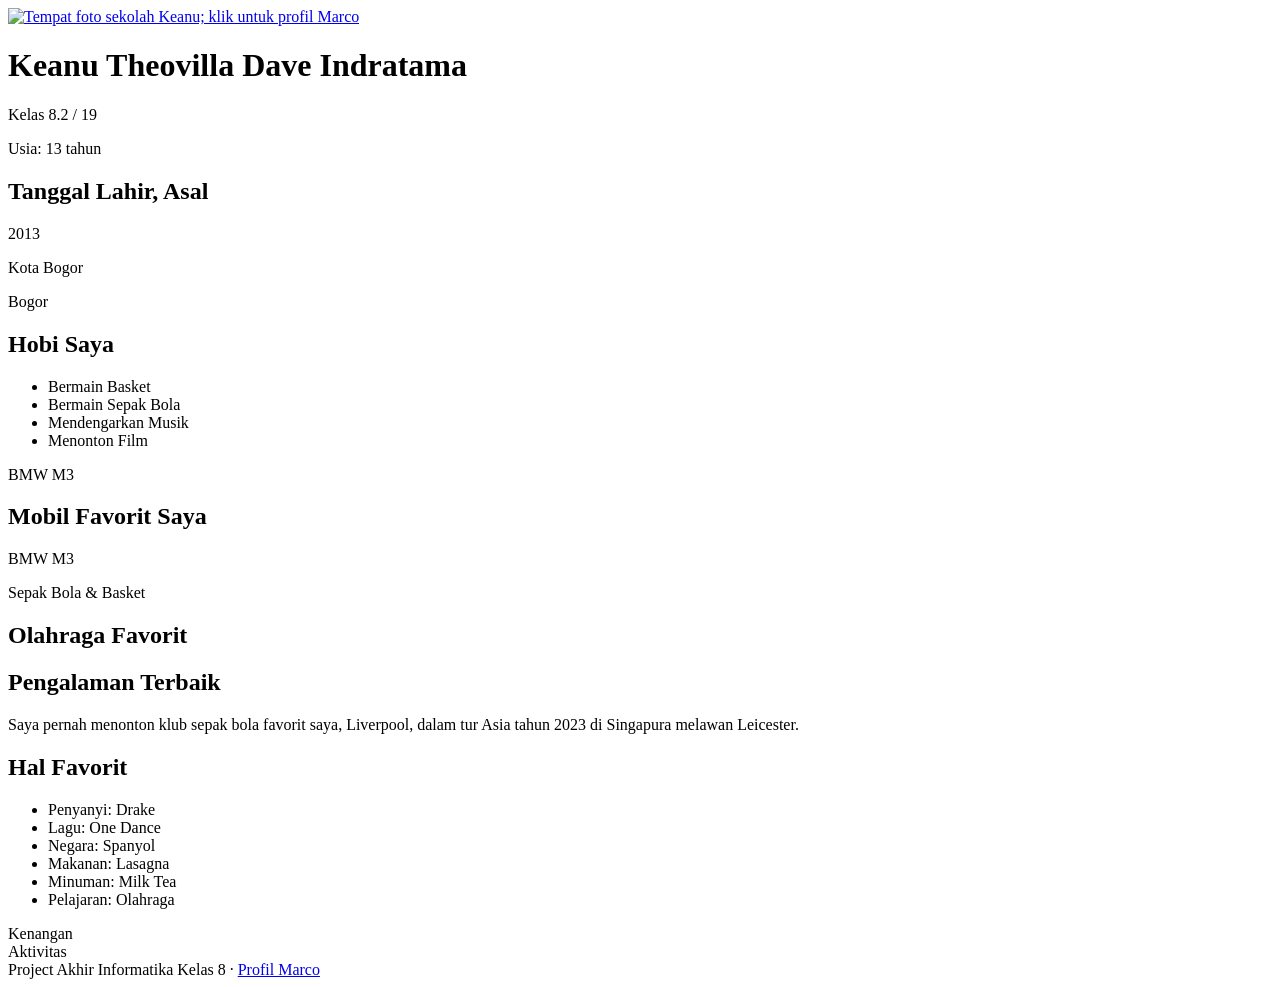
==== index2.html @ ec236949 "Add index2.html for Marco and Keanu school project" ====
<!DOCTYPE html>
<html lang="id"><head><meta charset="UTF-8"><meta name="viewport" content="width=device-width, initial-scale=1"><title>Profil Keanu | Project Informatika</title><link rel="icon" href="assets/favicon.svg" type="image/svg+xml"><link rel="stylesheet" href="styles1.css"></head>
<body><main class="keanu-container">
<header class="keanu-header"><a href="index.html" class="keanu-photo" title="Lihat profil Marco"><img src="assets/keanu-profile.svg" alt="Tempat foto sekolah Keanu; klik untuk profil Marco"></a><div class="keanu-header-info"><h1>Keanu Theovilla Dave Indratama</h1><p>Kelas 8.2 / 19</p><p>Usia: 13 tahun</p></div></header>
<section class="keanu-row keanu-row-one">
<div class="keanu-card"><h2>Tanggal Lahir, Asal</h2><p>2013</p><p>Kota Bogor</p><div class="keanu-image-box keanu-town">Bogor</div></div>
<div class="keanu-card keanu-content-list"><h2>Hobi Saya</h2><ul><li>Bermain Basket</li><li>Bermain Sepak Bola</li><li>Mendengarkan Musik</li><li>Menonton Film</li></ul></div>
</section>
<section class="keanu-row keanu-row-two"><div class="keanu-image-card"><div class="keanu-image-box keanu-car">BMW M3</div><h2>Mobil Favorit Saya</h2><p>BMW M3</p></div><div class="keanu-image-card"><div class="keanu-image-box keanu-sports">Sepak Bola &amp; Basket</div><h2>Olahraga Favorit</h2></div></section>
<section class="keanu-row keanu-row-three"><div class="keanu-card keanu-text-content"><h2>Pengalaman Terbaik</h2><p>Saya pernah menonton klub sepak bola favorit saya, Liverpool, dalam tur Asia tahun 2023 di Singapura melawan Leicester.</p></div><div class="keanu-card keanu-bullet-content"><h2>Hal Favorit</h2><ul><li>Penyanyi: Drake</li><li>Lagu: One Dance</li><li>Negara: Spanyol</li><li>Makanan: Lasagna</li><li>Minuman: Milk Tea</li><li>Pelajaran: Olahraga</li></ul></div></section>
<section class="keanu-gallery"><div class="keanu-image-box keanu-gallery-item">Kenangan</div><div class="keanu-image-box keanu-gallery-item">Aktivitas</div></section>
<footer class="keanu-footer">Project Akhir Informatika Kelas 8 · <a href="index.html">Profil Marco</a></footer>
</main></body></html>
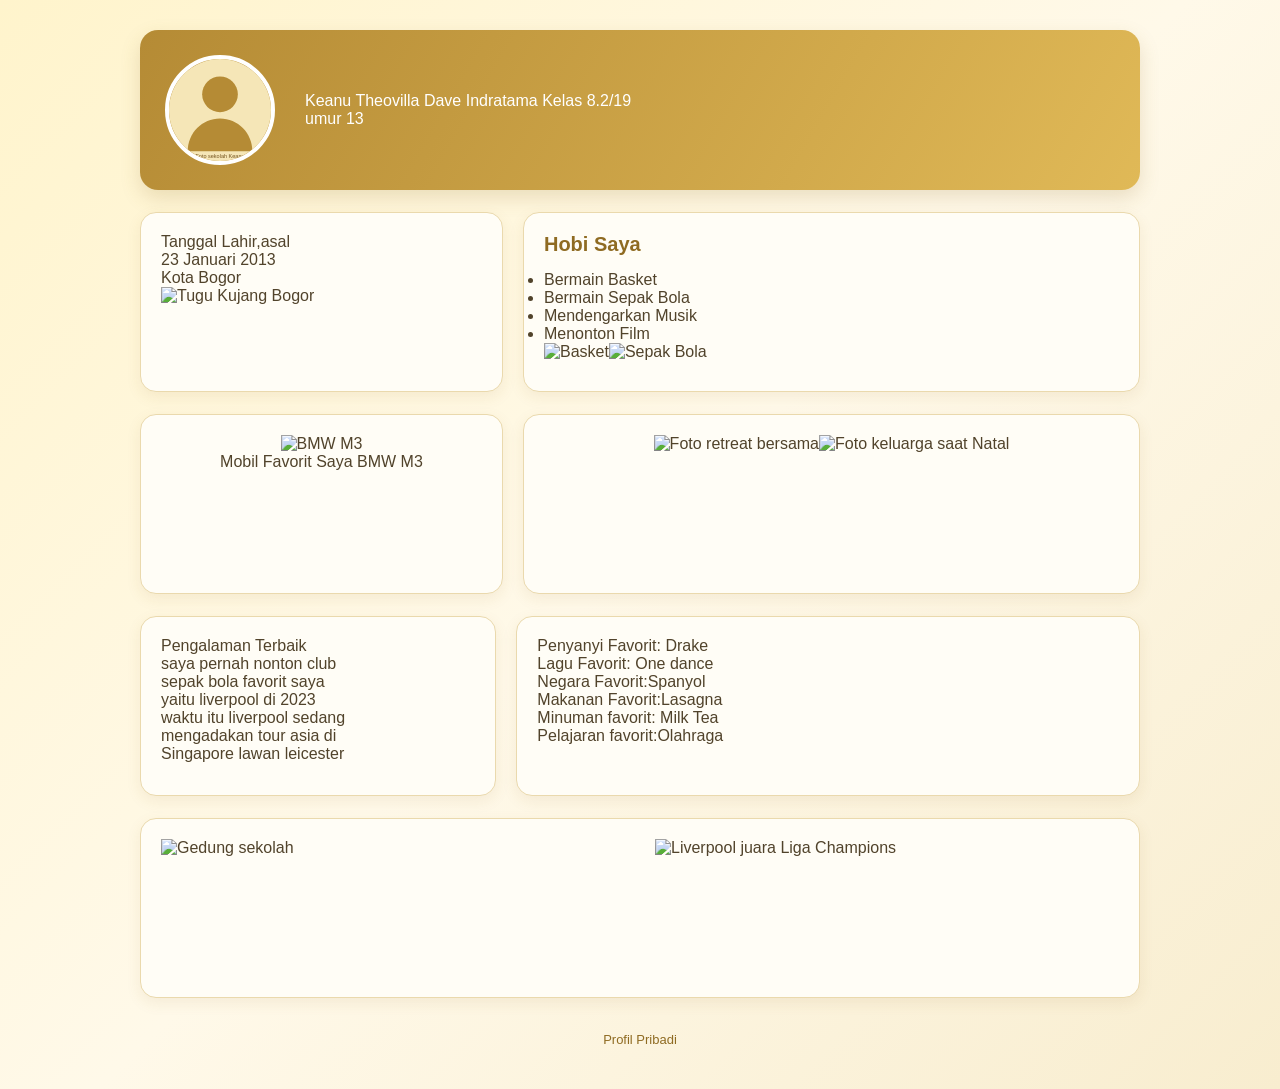
==== commit d4dfcc32: "Recreate OneCompiler Keanu layout" ====
--- a/index2.html
+++ b/index2.html
@@ -1,13 +1,9 @@
 <!DOCTYPE html>
-<html lang="id"><head><meta charset="UTF-8"><meta name="viewport" content="width=device-width, initial-scale=1"><title>Profil Keanu | Project Informatika</title><link rel="icon" href="assets/favicon.svg" type="image/svg+xml"><link rel="stylesheet" href="styles1.css"></head>
+<html lang="id"><head><meta charset="UTF-8"><meta name="viewport" content="width=device-width,initial-scale=1"><title>Profil Keanu | Informatika</title><link rel="icon" href="assets/favicon.svg" type="image/svg+xml"><link rel="stylesheet" href="styles1.css"></head>
 <body><main class="keanu-container">
-<header class="keanu-header"><a href="index.html" class="keanu-photo" title="Lihat profil Marco"><img src="assets/keanu-profile.svg" alt="Tempat foto sekolah Keanu; klik untuk profil Marco"></a><div class="keanu-header-info"><h1>Keanu Theovilla Dave Indratama</h1><p>Kelas 8.2 / 19</p><p>Usia: 13 tahun</p></div></header>
-<section class="keanu-row keanu-row-one">
-<div class="keanu-card"><h2>Tanggal Lahir, Asal</h2><p>2013</p><p>Kota Bogor</p><div class="keanu-image-box keanu-town">Bogor</div></div>
-<div class="keanu-card keanu-content-list"><h2>Hobi Saya</h2><ul><li>Bermain Basket</li><li>Bermain Sepak Bola</li><li>Mendengarkan Musik</li><li>Menonton Film</li></ul></div>
-</section>
-<section class="keanu-row keanu-row-two"><div class="keanu-image-card"><div class="keanu-image-box keanu-car">BMW M3</div><h2>Mobil Favorit Saya</h2><p>BMW M3</p></div><div class="keanu-image-card"><div class="keanu-image-box keanu-sports">Sepak Bola &amp; Basket</div><h2>Olahraga Favorit</h2></div></section>
-<section class="keanu-row keanu-row-three"><div class="keanu-card keanu-text-content"><h2>Pengalaman Terbaik</h2><p>Saya pernah menonton klub sepak bola favorit saya, Liverpool, dalam tur Asia tahun 2023 di Singapura melawan Leicester.</p></div><div class="keanu-card keanu-bullet-content"><h2>Hal Favorit</h2><ul><li>Penyanyi: Drake</li><li>Lagu: One Dance</li><li>Negara: Spanyol</li><li>Makanan: Lasagna</li><li>Minuman: Milk Tea</li><li>Pelajaran: Olahraga</li></ul></div></section>
-<section class="keanu-gallery"><div class="keanu-image-box keanu-gallery-item">Kenangan</div><div class="keanu-image-box keanu-gallery-item">Aktivitas</div></section>
-<footer class="keanu-footer">Project Akhir Informatika Kelas 8 · <a href="index.html">Profil Marco</a></footer>
-</main></body></html>+<header class="keanu-header"><a href="index.html" class="keanu-photo" title="Lihat CV Marco"><img src="assets/keanu-profile.svg" alt="Foto profil Keanu"></a><div class="keanu-header-text">Keanu Theovilla Dave Indratama Kelas 8.2/19<br>umur 13</div></header>
+<section class="keanu-row keanu-row-one"><div class="keanu-card keanu-birth"><div class="keanu-text-lines"><div>Tanggal Lahir,asal</div><div>23 Januari 2013</div><div>Kota Bogor</div></div><div class="keanu-bogor-image"><img src="https://perkawis.kotabogor.go.id/assets/slider/slider-kujang.jpg" alt="Tugu Kujang Bogor"></div></div>
+<div class="keanu-card keanu-hobbies"><h2>Hobi Saya</h2><ul><li>Bermain Basket</li><li>Bermain Sepak Bola</li><li>Mendengarkan Musik</li><li>Menonton Film</li></ul><div class="keanu-hobby-pictures"><img src="https://images.unsplash.com/photo-1546519638-68e109498ffc?w=400" alt="Basket"><img src="https://upload.wikimedia.org/wikipedia/commons/9/9f/US_Navy_090606-N-5650M-004_Fire_Controlman_2nd_Class_Christopher_Sabens%2C_stationed_on_USS_Forrest_Sherman_%28DDG_98%29%2C_shoots_a_goal.jpg" alt="Sepak Bola"></div></div></section>
+<section class="keanu-row keanu-row-two"><div class="keanu-image-card keanu-car-card"><img src="https://i0.wp.com/bmwstore.id/wp-content/uploads/2025/11/P90551010_highRes_the-new-bmw-m3-sedan_1_11zon.jpg?fit=1200%2C900&amp;ssl=1" alt="BMW M3"><p>Mobil Favorit Saya BMW M3</p></div><div class="keanu-image-card keanu-double-images"><img src="assets/keanu-retreat.svg" alt="Foto retreat bersama"><img src="assets/keanu-family.svg" alt="Foto keluarga saat Natal"></div></section>
+<section class="keanu-row keanu-row-three"><div class="keanu-card keanu-experience">Pengalaman Terbaik<br>saya pernah nonton club<br>sepak bola favorit saya<br>yaitu liverpool di 2023<br>waktu itu liverpool sedang<br>mengadakan tour asia di<br>Singapore lawan leicester</div><div class="keanu-card keanu-favorites"><div>Penyanyi Favorit: Drake</div><div>Lagu Favorit: One dance</div><div>Negara Favorit:Spanyol</div><div>Makanan Favorit:Lasagna</div><div>Minuman favorit: Milk Tea</div><div>Pelajaran favorit:Olahraga</div></div></section>
+<section class="keanu-gallery"><img src="assets/keanu-school.svg" alt="Gedung sekolah"><img src="assets/keanu-liverpool.svg" alt="Liverpool juara Liga Champions"></section><footer class="keanu-footer">Profil Pribadi</footer></main></body></html>
--- a/styles1.css
+++ b/styles1.css
@@ -0,0 +1 @@
+*{margin:0;padding:0;box-sizing:border-box}body{font-family:Arial,sans-serif;background:linear-gradient(135deg,#fff4cc,#fff9e9,#f8edcf);padding:30px 15px;color:#51432b}.keanu-container{max-width:1000px;margin:auto;display:flex;flex-direction:column;gap:22px}.keanu-header{background:linear-gradient(120deg,#b58b35,#e0b957);color:white;border-radius:18px;padding:25px;display:flex;align-items:center;gap:30px;min-height:150px;box-shadow:0 8px 20px #8c69232e}.keanu-photo{width:110px;height:110px;border:4px solid white;border-radius:50%;overflow:hidden;flex-shrink:0}.keanu-photo img{width:100%;height:100%;object-fit:cover}.keanu-header-info h1{font-size:27px;margin-bottom:9px}.keanu-header-info p{line-height:1.6}.keanu-row{display:grid;gap:20px}.keanu-row-one,.keanu-row-two{grid-template-columns:1fr 1.7fr}.keanu-row-three{grid-template-columns:.8fr 1.4fr}.keanu-card,.keanu-image-card,.keanu-gallery{background:#fffdf6;border:1px solid #ead9ad;padding:20px;min-height:180px;border-radius:16px;box-shadow:0 5px 15px #8c692317}.keanu-card h2,.keanu-image-card h2{font-size:20px;color:#8f6b22;margin-bottom:15px}.keanu-card p{line-height:1.7;margin:9px 0}.keanu-content-list ul,.keanu-bullet-content ul{padding-left:23px;line-height:2.1}.keanu-content-list li::marker{color:#c49a3a}.keanu-image-box{border:2px solid #e6d4a6;background:#f8efd9;min-height:130px;border-radius:12px;display:flex;align-items:center;justify-content:center;color:#8f6b22;font-weight:bold;letter-spacing:.05em;margin-top:15px;text-align:center;padding:15px}.keanu-town{background:linear-gradient(135deg,#d8c08a,#fff0c1)}.keanu-car{background:linear-gradient(135deg,#cbbd9c,#f8efd9);min-height:170px}.keanu-sports{background:linear-gradient(135deg,#e3bb72,#fff5db);min-height:170px}.keanu-image-card{text-align:center;transition:transform .3s}.keanu-image-card:hover{transform:translateY(-4px)}.keanu-bullet-content ul{columns:2}.keanu-gallery{display:grid;grid-template-columns:1fr 1fr;gap:30px}.keanu-gallery-item{min-height:170px;margin:0}.keanu-footer{text-align:center;padding:12px;color:#8f6b22;font-size:13px}.keanu-footer a{color:inherit}@media(max-width:600px){body{padding:15px 10px}.keanu-header{padding:15px;gap:15px}.keanu-photo{width:75px;height:75px}.keanu-header-info h1{font-size:18px}.keanu-row-one,.keanu-row-two,.keanu-row-three{grid-template-columns:1fr}.keanu-bullet-content ul{columns:1}.keanu-gallery{gap:10px;padding:12px}.keanu-gallery-item{min-height:110px}}
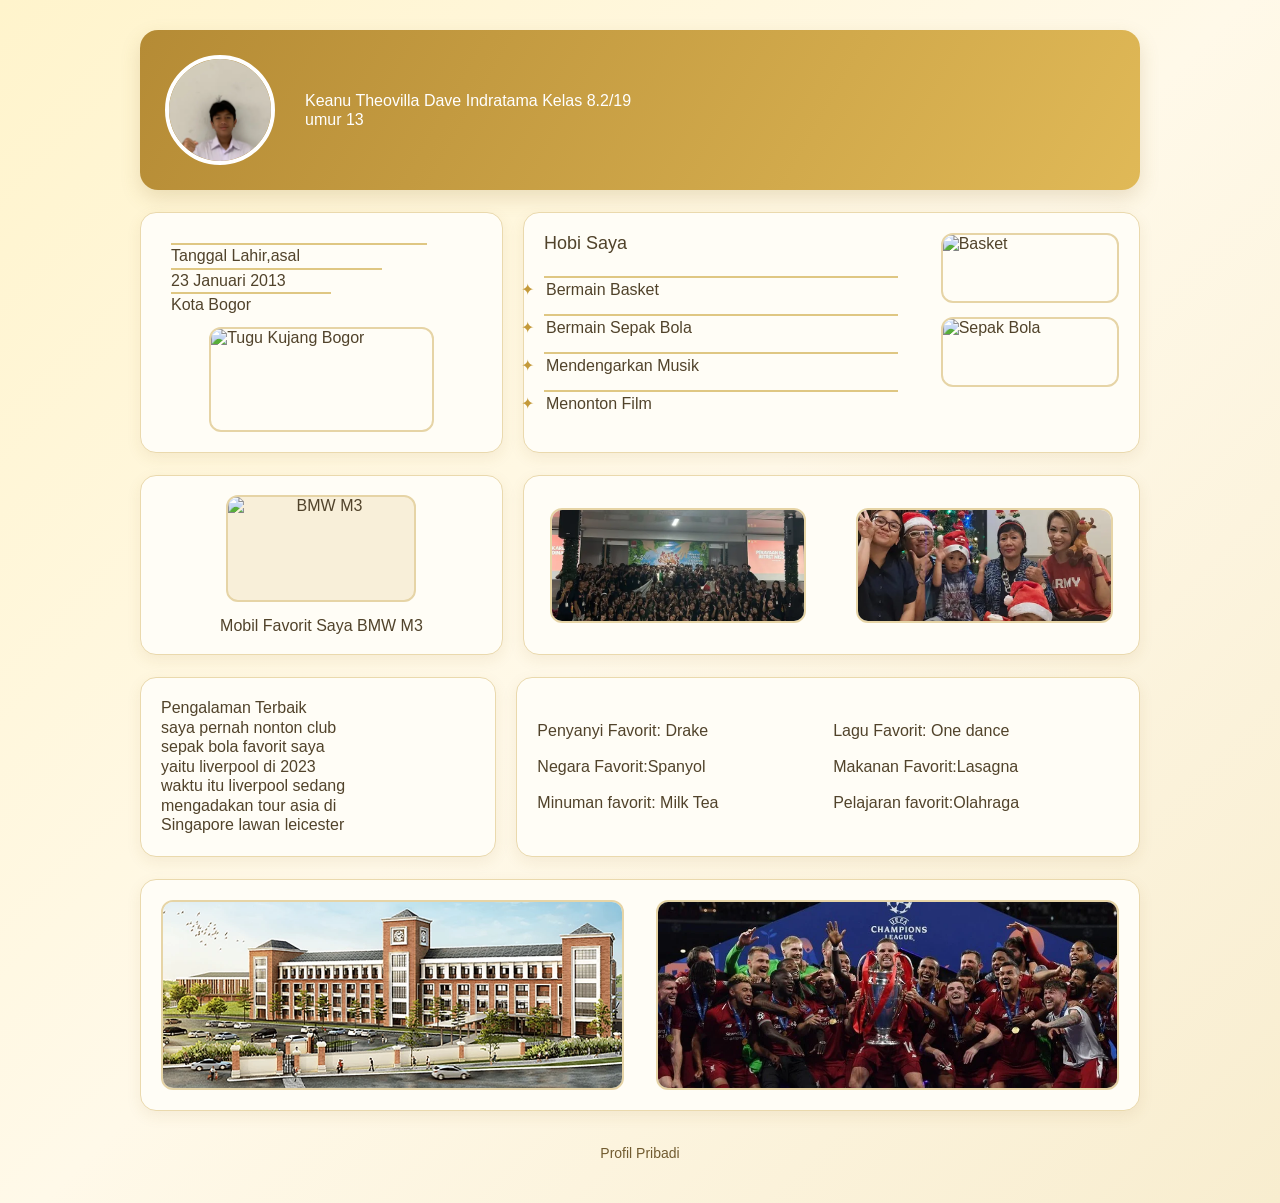
==== commit b6adca04: "Use Santa Laurensia favicon on index2.html" ====
--- a/index2.html
+++ b/index2.html
@@ -1,5 +1,5 @@
 <!DOCTYPE html>
-<html lang="id"><head><meta charset="UTF-8"><meta name="viewport" content="width=device-width,initial-scale=1"><title>Profil Keanu | Informatika</title><link rel="icon" href="assets/favicon.svg" type="image/svg+xml"><link rel="stylesheet" href="styles1.css"></head>
+<html lang="id"><head><meta charset="UTF-8"><meta name="viewport" content="width=device-width,initial-scale=1"><title>Profil Keanu | Informatika</title><link rel="icon" type="image/png" href="https://www.santa-laurensia.com/sutera/wp-content/uploads/2024/10/cropped-logo-lss-11.png"><link rel="stylesheet" href="styles1.css"></head>
 <body><main class="keanu-container">
 <header class="keanu-header"><a href="index.html" class="keanu-photo" title="Lihat CV Marco"><img src="assets/keanu-profile.svg" alt="Foto profil Keanu"></a><div class="keanu-header-text">Keanu Theovilla Dave Indratama Kelas 8.2/19<br>umur 13</div></header>
 <section class="keanu-row keanu-row-one"><div class="keanu-card keanu-birth"><div class="keanu-text-lines"><div>Tanggal Lahir,asal</div><div>23 Januari 2013</div><div>Kota Bogor</div></div><div class="keanu-bogor-image"><img src="https://perkawis.kotabogor.go.id/assets/slider/slider-kujang.jpg" alt="Tugu Kujang Bogor"></div></div>
--- a/styles1.css
+++ b/styles1.css
@@ -1 +1 @@
-*{margin:0;padding:0;box-sizing:border-box}body{font-family:Arial,sans-serif;background:linear-gradient(135deg,#fff4cc,#fff9e9,#f8edcf);padding:30px 15px;color:#51432b}.keanu-container{max-width:1000px;margin:auto;display:flex;flex-direction:column;gap:22px}.keanu-header{background:linear-gradient(120deg,#b58b35,#e0b957);color:white;border-radius:18px;padding:25px;display:flex;align-items:center;gap:30px;min-height:150px;box-shadow:0 8px 20px #8c69232e}.keanu-photo{width:110px;height:110px;border:4px solid white;border-radius:50%;overflow:hidden;flex-shrink:0}.keanu-photo img{width:100%;height:100%;object-fit:cover}.keanu-header-info h1{font-size:27px;margin-bottom:9px}.keanu-header-info p{line-height:1.6}.keanu-row{display:grid;gap:20px}.keanu-row-one,.keanu-row-two{grid-template-columns:1fr 1.7fr}.keanu-row-three{grid-template-columns:.8fr 1.4fr}.keanu-card,.keanu-image-card,.keanu-gallery{background:#fffdf6;border:1px solid #ead9ad;padding:20px;min-height:180px;border-radius:16px;box-shadow:0 5px 15px #8c692317}.keanu-card h2,.keanu-image-card h2{font-size:20px;color:#8f6b22;margin-bottom:15px}.keanu-card p{line-height:1.7;margin:9px 0}.keanu-content-list ul,.keanu-bullet-content ul{padding-left:23px;line-height:2.1}.keanu-content-list li::marker{color:#c49a3a}.keanu-image-box{border:2px solid #e6d4a6;background:#f8efd9;min-height:130px;border-radius:12px;display:flex;align-items:center;justify-content:center;color:#8f6b22;font-weight:bold;letter-spacing:.05em;margin-top:15px;text-align:center;padding:15px}.keanu-town{background:linear-gradient(135deg,#d8c08a,#fff0c1)}.keanu-car{background:linear-gradient(135deg,#cbbd9c,#f8efd9);min-height:170px}.keanu-sports{background:linear-gradient(135deg,#e3bb72,#fff5db);min-height:170px}.keanu-image-card{text-align:center;transition:transform .3s}.keanu-image-card:hover{transform:translateY(-4px)}.keanu-bullet-content ul{columns:2}.keanu-gallery{display:grid;grid-template-columns:1fr 1fr;gap:30px}.keanu-gallery-item{min-height:170px;margin:0}.keanu-footer{text-align:center;padding:12px;color:#8f6b22;font-size:13px}.keanu-footer a{color:inherit}@media(max-width:600px){body{padding:15px 10px}.keanu-header{padding:15px;gap:15px}.keanu-photo{width:75px;height:75px}.keanu-header-info h1{font-size:18px}.keanu-row-one,.keanu-row-two,.keanu-row-three{grid-template-columns:1fr}.keanu-bullet-content ul{columns:1}.keanu-gallery{gap:10px;padding:12px}.keanu-gallery-item{min-height:110px}}+*{margin:0;padding:0;box-sizing:border-box}body{font-family:Arial,sans-serif;background:linear-gradient(135deg,#fff4cc,#fff9e9,#f8edcf);padding:30px 15px;color:#51432b}.keanu-container{max-width:1000px;margin:auto;display:flex;flex-direction:column;gap:22px}.keanu-header{background:linear-gradient(120deg,#b58b35,#e0b957);color:white;border:0;padding:25px;display:flex;align-items:center;gap:30px;min-height:150px;border-radius:18px;box-shadow:0 8px 20px rgba(140,105,35,.18)}.keanu-photo{width:110px;height:110px;border:4px solid white;border-radius:50%;overflow:hidden;flex-shrink:0;display:block}.keanu-photo img{width:100%;height:100%;object-fit:cover}.keanu-header-text{font-size:16px;line-height:1.2;color:white}.keanu-row{display:grid;gap:20px}.keanu-row-one,.keanu-row-two{grid-template-columns:1fr 1.7fr}.keanu-row-three{grid-template-columns:.8fr 1.4fr}.keanu-card,.keanu-image-card,.keanu-gallery{background:#fffdf6;border:1px solid #ead9ad;padding:20px;min-height:180px;border-radius:16px;box-shadow:0 5px 15px rgba(140,105,35,.09)}.keanu-row-one .keanu-card{min-height:234px}.keanu-text-lines{margin:10px;font-size:16px;line-height:1.42}.keanu-text-lines div{border-top:2px solid #dfc783;width:85%}.keanu-text-lines div:nth-child(2){width:70%}.keanu-text-lines div:nth-child(3){width:53%}.keanu-bogor-image{width:70%;height:105px;margin:3px auto 0;overflow:hidden;border-radius:12px;border:2px solid #e6d4a6}.keanu-bogor-image img{width:100%;height:100%;object-fit:cover}.keanu-hobbies{position:relative;padding-right:39%}.keanu-hobbies h2{font-size:18px;font-weight:normal;margin:0 0 22px}.keanu-hobbies ul{list-style:none}.keanu-hobbies li{font-size:16px;line-height:1.5;white-space:nowrap;border-top:2px solid #dfc783;margin:12px 0;padding-left:2px;position:relative}.keanu-hobbies li::before{content:"✦";color:#c49a3a;position:absolute;left:-23px}.keanu-hobby-pictures{position:absolute;right:20px;top:20px;width:29%;display:flex;flex-direction:column;gap:14px}.keanu-hobby-pictures img{width:100%;height:70px;object-fit:cover;border-radius:12px;border:2px solid #e6d4a6}.keanu-image-card{min-height:180px;padding:16px}.keanu-car-card{text-align:center;display:flex;flex-direction:column;align-items:center;justify-content:center;gap:15px}.keanu-car-card img{width:190px;height:107px;max-width:100%;object-fit:cover;background:#f8efd9;border:2px solid #e6d4a6;border-radius:12px}.keanu-car-card p{font-size:16px}.keanu-double-images{display:flex;justify-content:space-around;align-items:center;gap:30px}.keanu-double-images img{width:44%;height:115px;object-fit:cover;border:2px solid #e6d4a6;border-radius:12px}.keanu-experience{font-size:16px;line-height:1.22}.keanu-favorites{display:grid;grid-template-columns:1fr 1fr;align-content:center;gap:18px 10px;font-size:16px;white-space:nowrap}.keanu-gallery{display:grid;grid-template-columns:1fr 1fr;gap:32px;padding:20px;align-items:stretch}.keanu-gallery img{height:190px;width:100%;object-fit:cover;border:2px solid #e6d4a6;border-radius:12px}.keanu-footer{text-align:center;color:#715b30;font-size:14px;padding:12px}@media(max-width:650px){body{padding:18px 10px}.keanu-header{gap:15px;padding:18px}.keanu-photo{height:85px;width:85px}.keanu-header-text{font-size:14px}.keanu-row-one,.keanu-row-two,.keanu-row-three{grid-template-columns:1fr}.keanu-hobbies{padding-right:37%}.keanu-hobbies li{white-space:normal;font-size:13px}.keanu-favorites{font-size:13px;white-space:normal}.keanu-double-images{gap:12px}.keanu-gallery{gap:12px}.keanu-gallery img{height:125px}}
